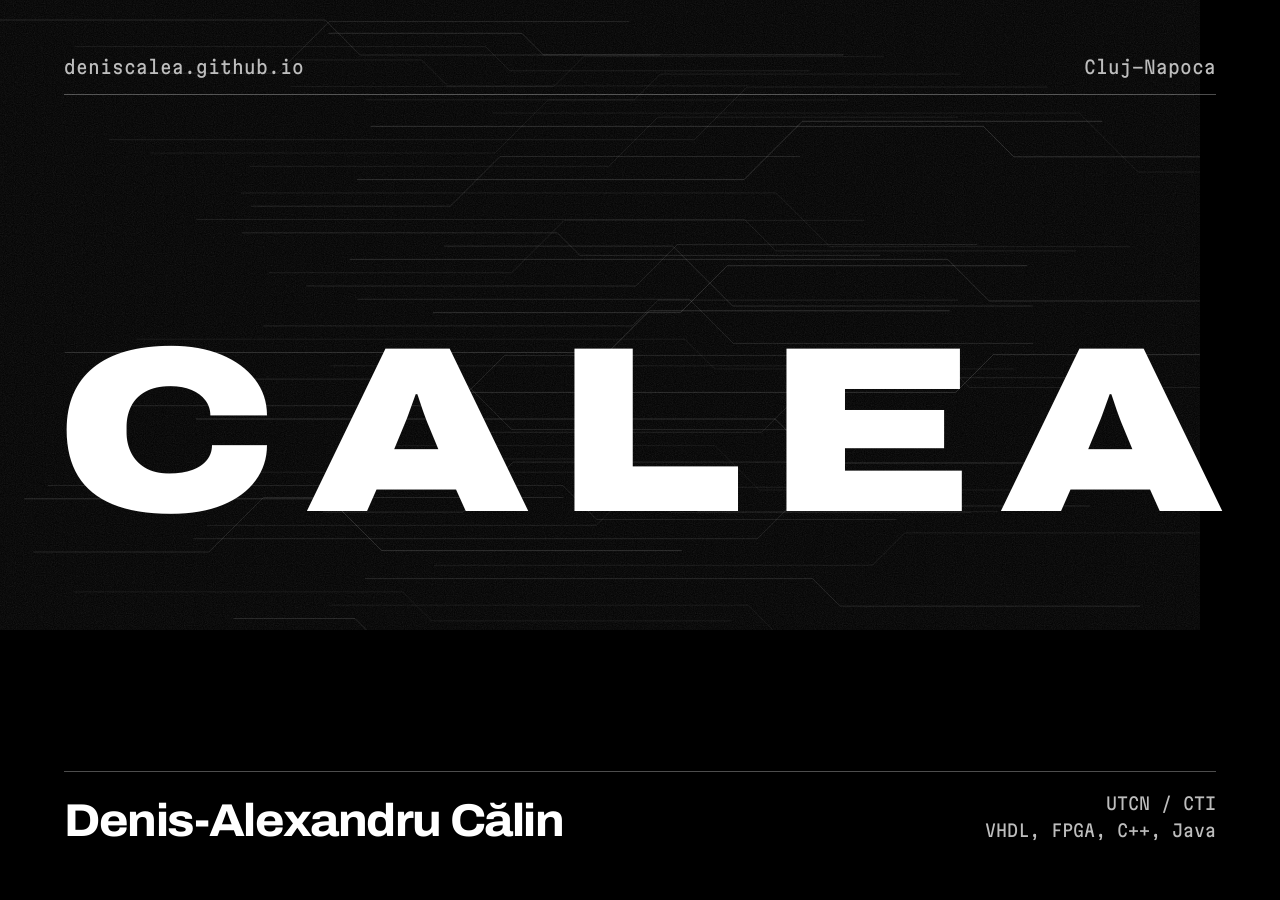
==== art/og.html @ d661e12b "Versiunea 3: hero WebGL, tranziții noi, imagini, studiu de caz FPGA Co-Authored-By: Claude Opus 5.5 " ====
<!doctype html>
<!-- Sursa imaginii assets/og.png (Open Graph, 1200×630). Randare: bash art/render.sh -->
<html lang="ro">
<head>
<meta charset="utf-8">
<title>og</title>
<link href="https://fonts.googleapis.com/css2?family=Archivo:wdth,wght@62..125,100..900&family=Martian+Mono:wdth,wght@75..112.5,300..600&display=swap" rel="stylesheet">
<style>
  html, body { margin: 0; width: 1200px; height: 630px; overflow: hidden; background: #000; color: #fff; }
  .bg { position: absolute; inset: 0; }
  .c { position: absolute; inset: 0; padding: 56px 64px; display: flex; flex-direction: column; justify-content: space-between; font-family: "Archivo", sans-serif; }
  .top { display: flex; justify-content: space-between; font-family: "Martian Mono", monospace; font-stretch: 87.5%; font-size: 18px; color: #bdbdbd; border-bottom: 1px solid rgba(255,255,255,.3); padding-bottom: 16px; }
  .wm { display: flex; justify-content: space-between; font-weight: 900; font-stretch: 125%; font-size: 236px; line-height: 0.78; margin: 0 -8px; }
  .bot { display: flex; justify-content: space-between; align-items: end; border-top: 1px solid rgba(255,255,255,.3); padding-top: 18px; }
  .name { font-size: 46px; font-weight: 750; font-stretch: 106%; letter-spacing: -1.4px; line-height: 1; }
  .meta { font-family: "Martian Mono", monospace; font-stretch: 87.5%; font-size: 17px; color: #bdbdbd; text-align: right; line-height: 1.6; }
</style>
</head>
<body>
<svg class="bg" width="1200" height="630" id="bg"></svg>
<div class="c">
  <div class="top"><span>deniscalea.github.io</span><span>Cluj-Napoca</span></div>
  <div class="wm"><span>C</span><span>A</span><span>L</span><span>E</span><span>A</span></div>
  <div class="bot">
    <div class="name">Denis-Alexandru Călin</div>
    <div class="meta">UTCN / CTI<br>VHDL, FPGA, C++, Java</div>
  </div>
</div>
<script>
(function () {
  var s = 3, o = '';
  function r() { s = (s * 16807) % 2147483647; return s / 2147483647; }
  for (var i = 0; i < 46; i++) {
    var y = 20 + i * 13.3, x = r() * 500, l = 120 + r() * 520, k = r() < 0.5 ? 1 : -1, b = 20 + r() * 40;
    o += '<polyline points="' + x + ',' + y + ' ' + (x + l) + ',' + y + ' ' + (x + l + b) + ',' + (y + k * b) + ' ' + (x + l + b + 300) + ',' + (y + k * b) + '" fill="none" stroke="#fff" stroke-opacity="' + (0.05 + r() * 0.1).toFixed(2) + '"/>';
  }
  o += '<filter id="n"><feTurbulence type="fractalNoise" baseFrequency="0.9" numOctaves="2" seed="2"/><feColorMatrix type="saturate" values="0"/></filter><rect width="1200" height="630" filter="url(#n)" opacity="0.12" style="mix-blend-mode:screen"/>';
  document.getElementById('bg').innerHTML = o;
})();
</script>
</body>
</html>
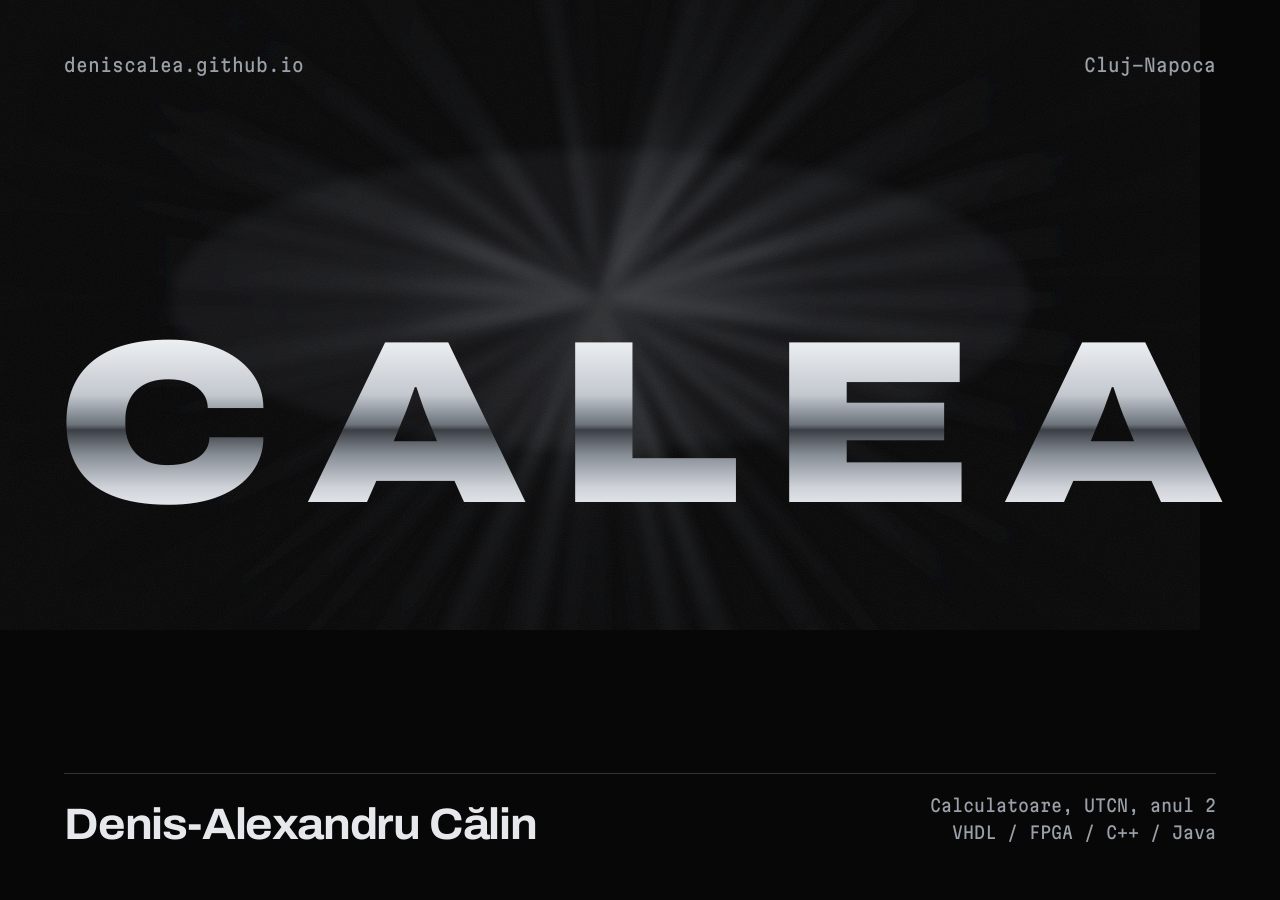
==== commit f133b8e2: "Versiunea 4: paletă grafit, raze WebGL, C 3D la scroll, aplicația de cheltuieli, CV nou Co-Authored-" ====
--- a/art/og.html
+++ b/art/og.html
@@ -1,41 +1,52 @@
 <!doctype html>
-<!-- Sursa imaginii assets/og.png (Open Graph, 1200×630). Randare: bash art/render.sh -->
+<!-- Sursa imaginii assets/og.png (Open Graph, 1200×630), în paleta v4: negru, grafit, argint.
+     Lumina rece din spatele cuvântului CALEA imită razele din hero. Randare: ONLY="og" bash art/render.sh -->
 <html lang="ro">
 <head>
 <meta charset="utf-8">
 <title>og</title>
 <link href="https://fonts.googleapis.com/css2?family=Archivo:wdth,wght@62..125,100..900&family=Martian+Mono:wdth,wght@75..112.5,300..600&display=swap" rel="stylesheet">
 <style>
-  html, body { margin: 0; width: 1200px; height: 630px; overflow: hidden; background: #000; color: #fff; }
-  .bg { position: absolute; inset: 0; }
-  .c { position: absolute; inset: 0; padding: 56px 64px; display: flex; flex-direction: column; justify-content: space-between; font-family: "Archivo", sans-serif; }
-  .top { display: flex; justify-content: space-between; font-family: "Martian Mono", monospace; font-stretch: 87.5%; font-size: 18px; color: #bdbdbd; border-bottom: 1px solid rgba(255,255,255,.3); padding-bottom: 16px; }
-  .wm { display: flex; justify-content: space-between; font-weight: 900; font-stretch: 125%; font-size: 236px; line-height: 0.78; margin: 0 -8px; }
-  .bot { display: flex; justify-content: space-between; align-items: end; border-top: 1px solid rgba(255,255,255,.3); padding-top: 18px; }
-  .name { font-size: 46px; font-weight: 750; font-stretch: 106%; letter-spacing: -1.4px; line-height: 1; }
-  .meta { font-family: "Martian Mono", monospace; font-stretch: 87.5%; font-size: 17px; color: #bdbdbd; text-align: right; line-height: 1.6; }
+  html, body { margin: 0; width: 1200px; height: 630px; overflow: hidden; background: #070708; color: #e6e8eb; }
+  .rays { position: absolute; inset: 0; }
+  .c { position: absolute; inset: 0; padding: 54px 64px; display: flex; flex-direction: column; justify-content: space-between; font-family: "Archivo", sans-serif; }
+  .top { display: flex; justify-content: space-between; font-family: "Martian Mono", monospace; font-stretch: 87.5%; font-size: 18px; color: #9aa0a8; }
+  .wm {
+    display: flex; justify-content: space-between; font-weight: 900; font-stretch: 125%; font-size: 232px; line-height: 0.8; margin: 0 -8px;
+    background: linear-gradient(180deg, #f3f5f7 0%, #c3c8cf 34%, #6d737b 50%, #3b3f45 53%, #868c94 66%, #cfd3d9 84%, #f0f2f4 100%);
+    -webkit-background-clip: text; background-clip: text; color: transparent;
+  }
+  .bot { display: flex; justify-content: space-between; align-items: end; border-top: 1px solid rgba(200,210,225,.22); padding-top: 18px; }
+  .name { font-size: 44px; font-weight: 700; font-stretch: 106%; letter-spacing: -1.2px; line-height: 1; }
+  .meta { font-family: "Martian Mono", monospace; font-stretch: 87.5%; font-size: 17px; color: #9aa0a8; text-align: right; line-height: 1.6; }
 </style>
 </head>
 <body>
-<svg class="bg" width="1200" height="630" id="bg"></svg>
+<svg class="rays" width="1200" height="630" id="rays"></svg>
 <div class="c">
   <div class="top"><span>deniscalea.github.io</span><span>Cluj-Napoca</span></div>
   <div class="wm"><span>C</span><span>A</span><span>L</span><span>E</span><span>A</span></div>
   <div class="bot">
     <div class="name">Denis-Alexandru Călin</div>
-    <div class="meta">UTCN / CTI<br>VHDL, FPGA, C++, Java</div>
+    <div class="meta">Calculatoare, UTCN, anul 2<br>VHDL / FPGA / C++ / Java</div>
   </div>
 </div>
 <script>
 (function () {
-  var s = 3, o = '';
+  /* raze: triunghiuri subțiri care pleacă din spatele cuvântului, estompate cu blur */
+  var s = 11, o = '<defs><filter id="b" x="-20%" y="-20%" width="140%" height="140%"><feGaussianBlur stdDeviation="7"/></filter>' +
+    '<radialGradient id="g" cx="600" cy="300" r="620" gradientUnits="userSpaceOnUse"><stop offset="0" stop-color="#dfe6ef" stop-opacity=".5"/><stop offset=".35" stop-color="#9fa8b4" stop-opacity=".12"/><stop offset="1" stop-color="#000" stop-opacity="0"/></radialGradient>' +
+    '<filter id="n"><feTurbulence type="fractalNoise" baseFrequency="0.9" numOctaves="2" seed="2"/><feColorMatrix type="saturate" values="0"/></filter></defs>';
   function r() { s = (s * 16807) % 2147483647; return s / 2147483647; }
-  for (var i = 0; i < 46; i++) {
-    var y = 20 + i * 13.3, x = r() * 500, l = 120 + r() * 520, k = r() < 0.5 ? 1 : -1, b = 20 + r() * 40;
-    o += '<polyline points="' + x + ',' + y + ' ' + (x + l) + ',' + y + ' ' + (x + l + b) + ',' + (y + k * b) + ' ' + (x + l + b + 300) + ',' + (y + k * b) + '" fill="none" stroke="#fff" stroke-opacity="' + (0.05 + r() * 0.1).toFixed(2) + '"/>';
+  o += '<g filter="url(#b)" fill="url(#g)">';
+  for (var i = 0; i < 70; i++) {
+    var a = r() * Math.PI * 2, w = 0.006 + r() * 0.03, L = 700;
+    var x1 = 600 + Math.cos(a - w) * L, y1 = 300 + Math.sin(a - w) * L, x2 = 600 + Math.cos(a + w) * L, y2 = 300 + Math.sin(a + w) * L;
+    o += '<polygon points="600,300 ' + x1.toFixed(1) + ',' + y1.toFixed(1) + ' ' + x2.toFixed(1) + ',' + y2.toFixed(1) + '" opacity="' + (0.25 + r() * 0.75).toFixed(2) + '"/>';
   }
-  o += '<filter id="n"><feTurbulence type="fractalNoise" baseFrequency="0.9" numOctaves="2" seed="2"/><feColorMatrix type="saturate" values="0"/></filter><rect width="1200" height="630" filter="url(#n)" opacity="0.12" style="mix-blend-mode:screen"/>';
-  document.getElementById('bg').innerHTML = o;
+  o += '</g><ellipse cx="600" cy="300" rx="430" ry="150" fill="#cfd8e3" opacity=".05" filter="url(#b)"/>';
+  o += '<rect width="1200" height="630" filter="url(#n)" opacity="0.07" style="mix-blend-mode:screen"/>';
+  document.getElementById('rays').innerHTML = o;
 })();
 </script>
 </body>
